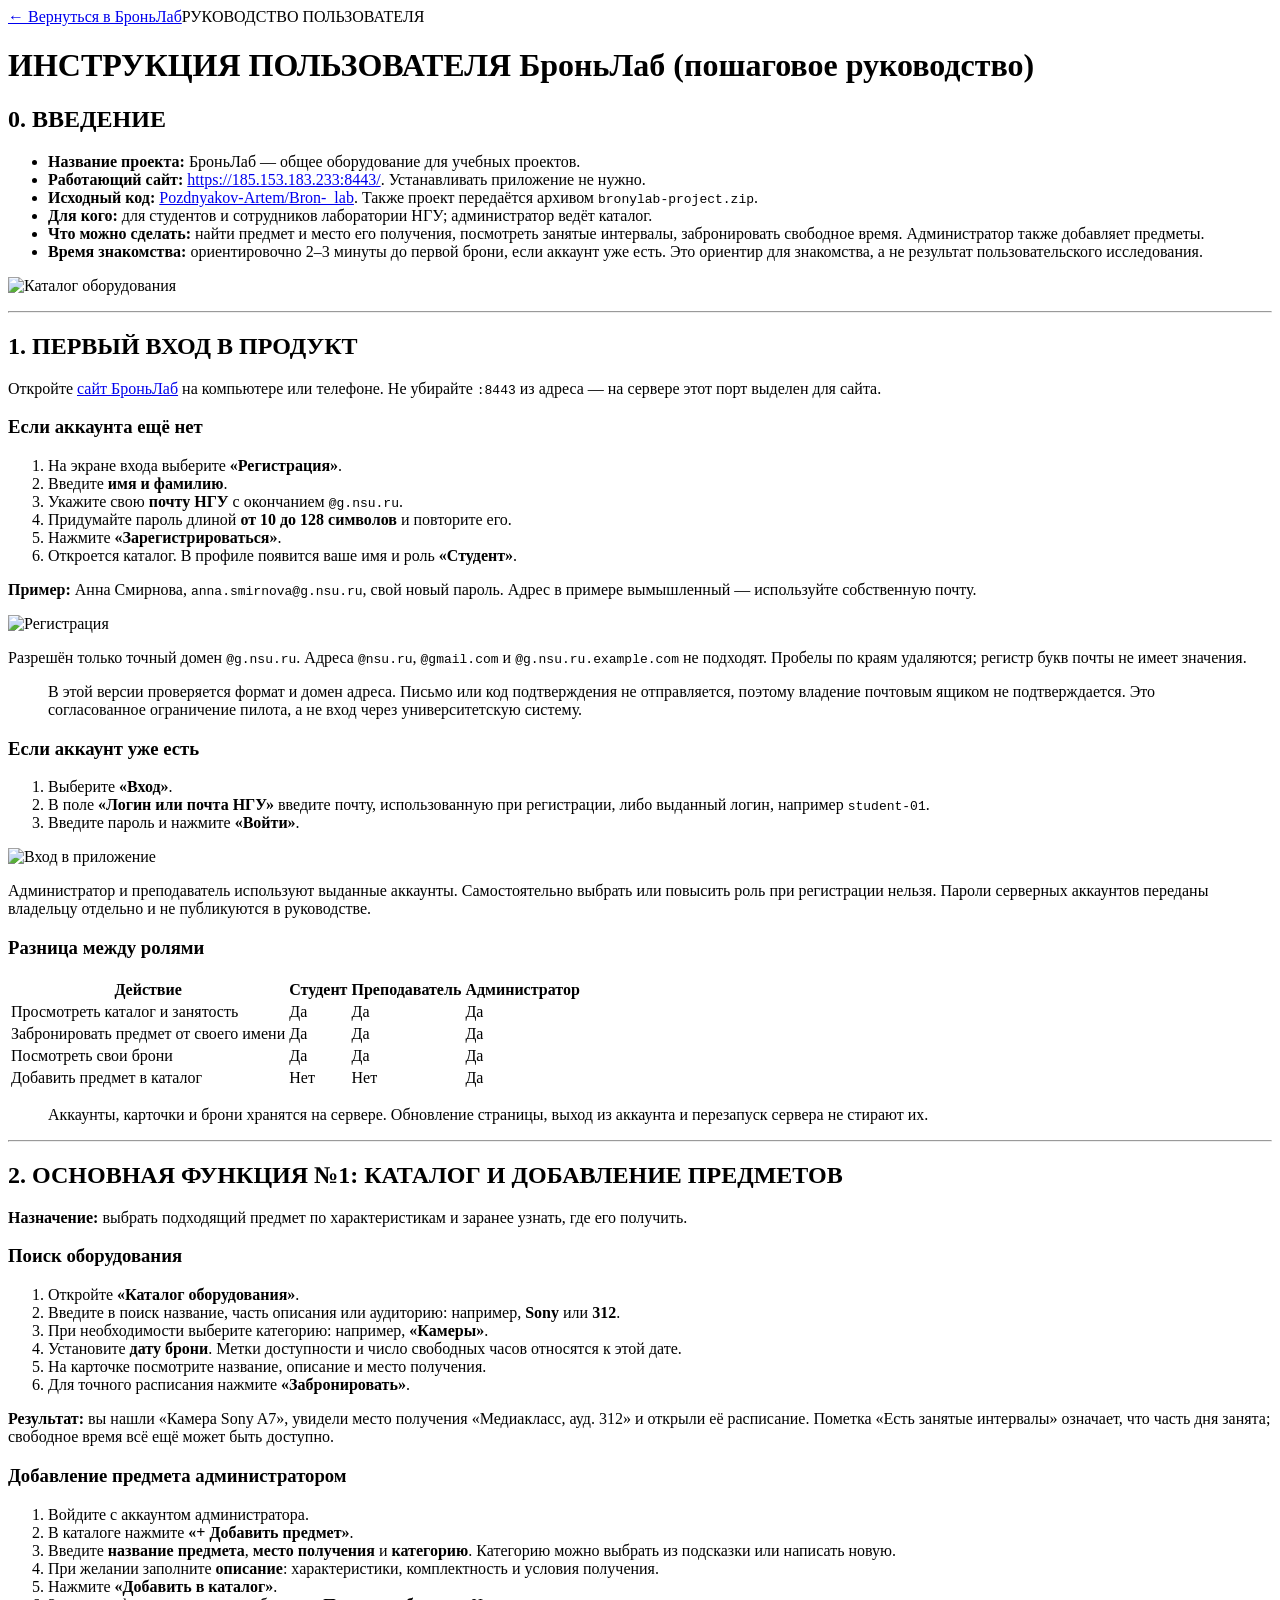
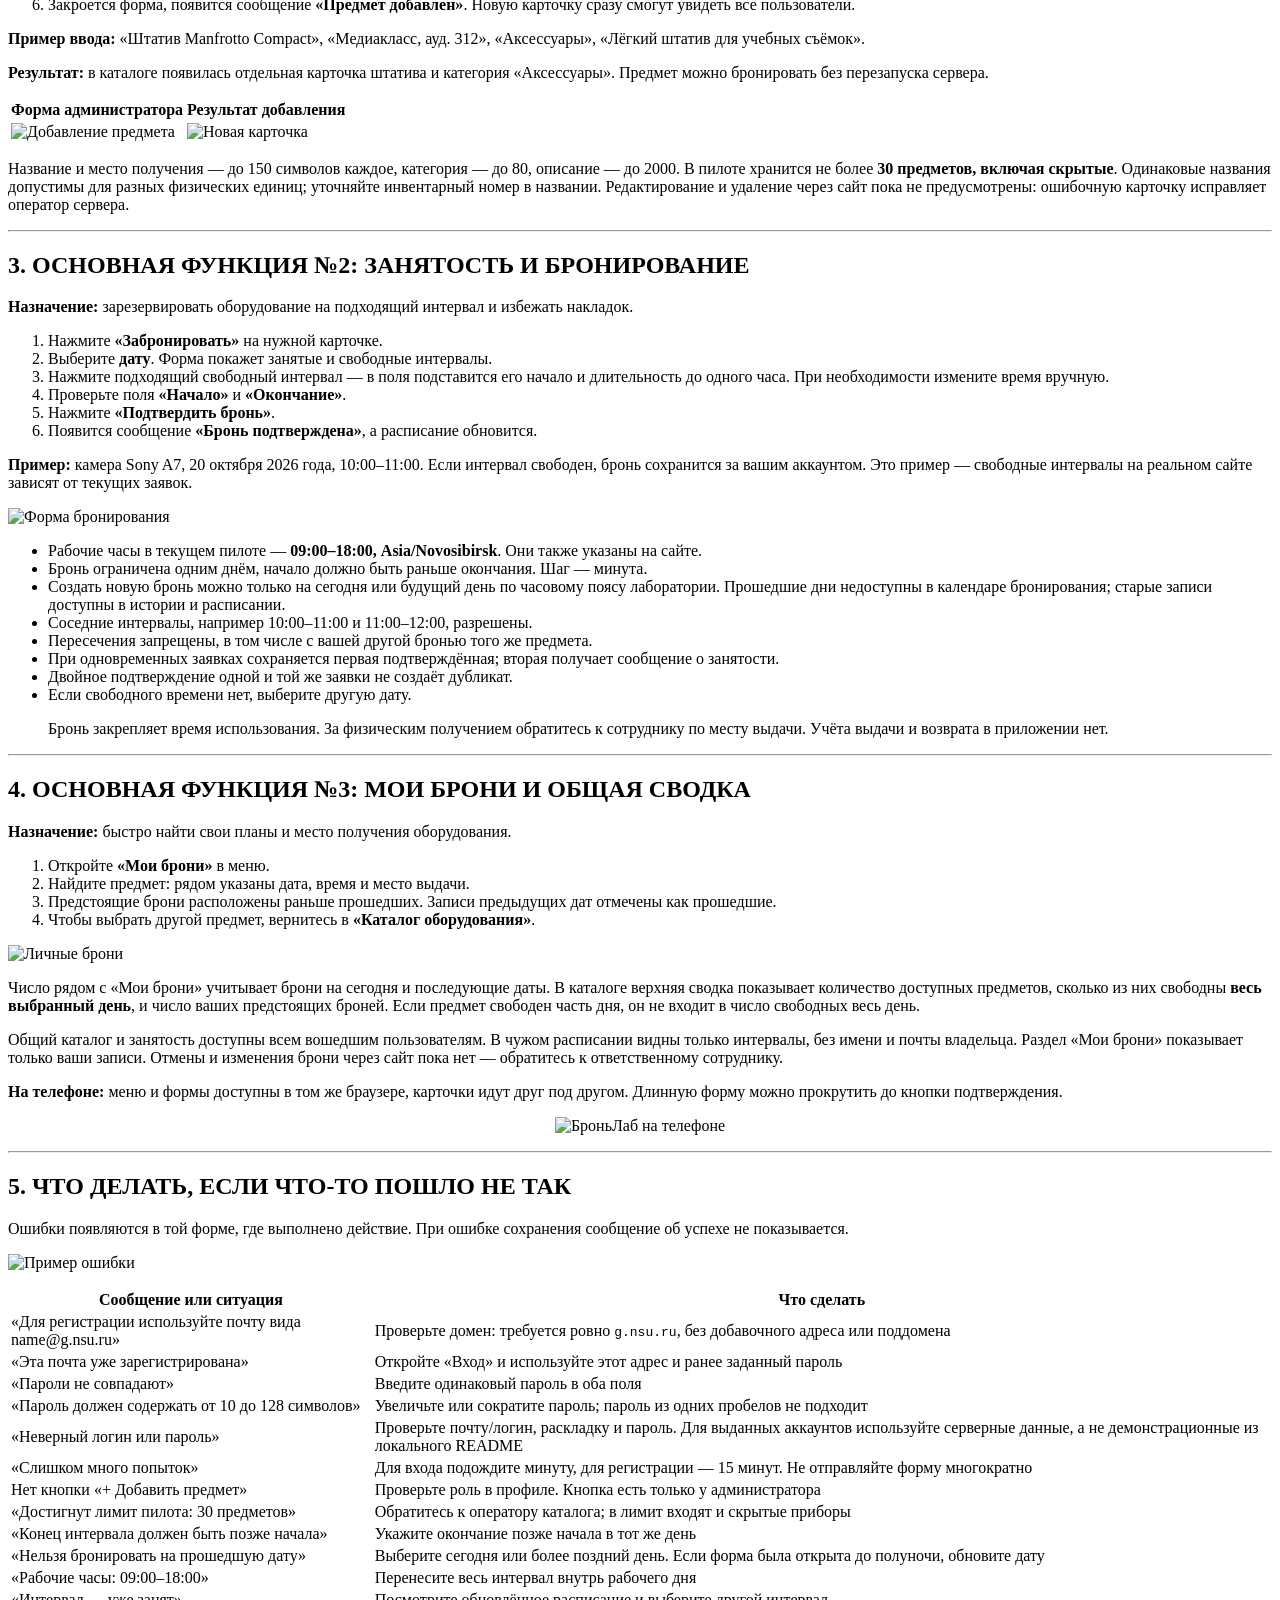
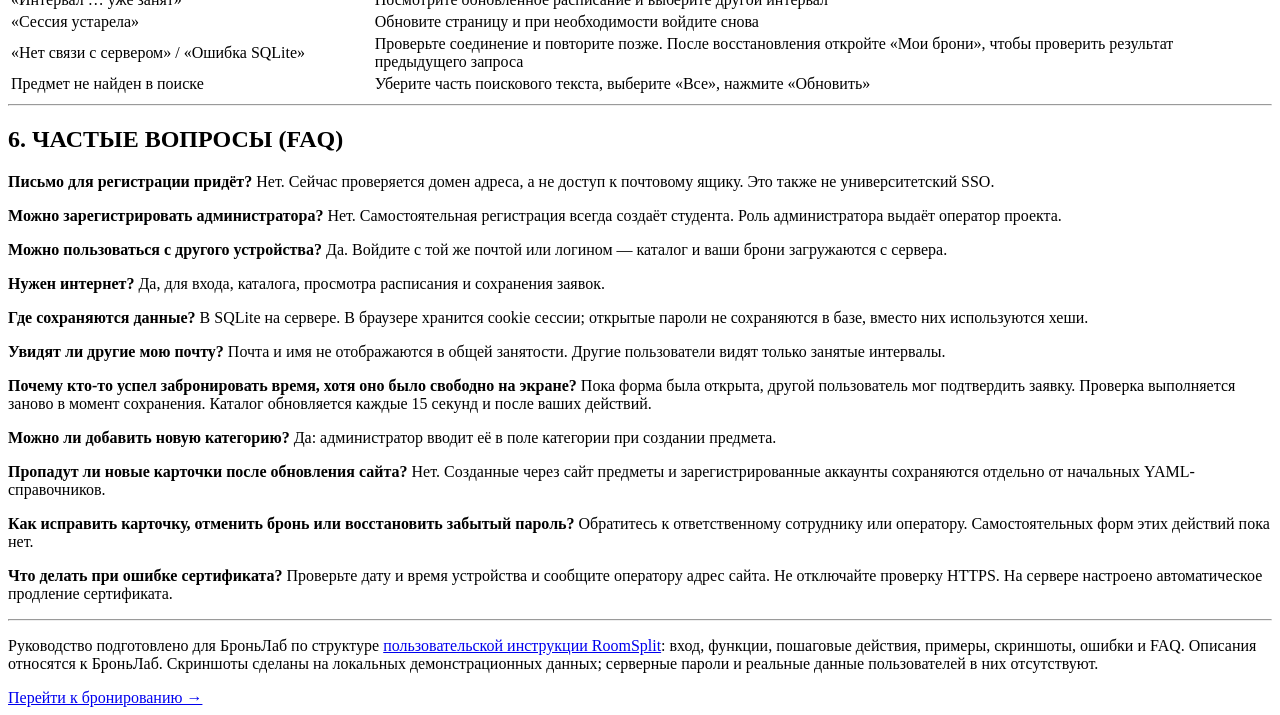
==== bronylab/templates/help.html @ c2df33de "Add Bronylab booking app, NSU registration and admin catalog; reject past dates" ====
<!doctype html>
<html lang="ru"><head><meta charset="utf-8"><meta name="viewport" content="width=device-width,initial-scale=1"><title>Инструкция пользователя — БроньЛаб</title><link rel="icon" href="/static/logo.svg"><link rel="stylesheet" href="/static/help.css?v=20261019"></head><body><header><a href="/">← Вернуться в БроньЛаб</a><span>РУКОВОДСТВО ПОЛЬЗОВАТЕЛЯ</span></header><main><h1 id="_1">ИНСТРУКЦИЯ ПОЛЬЗОВАТЕЛЯ БроньЛаб (пошаговое руководство)</h1>
<h2 id="0">0. ВВЕДЕНИЕ</h2>
<ul>
<li><strong>Название проекта:</strong> БроньЛаб — общее оборудование для учебных проектов.</li>
<li><strong>Работающий сайт:</strong> <a href="https://185.153.183.233:8443/">https://185.153.183.233:8443/</a>. Устанавливать приложение не нужно.</li>
<li><strong>Исходный код:</strong> <a href="https://github.com/Pozdnyakov-Artem/Bron-_lab">Pozdnyakov-Artem/Bron-_lab</a>. Также проект передаётся архивом <code>bronylab-project.zip</code>.</li>
<li><strong>Для кого:</strong> для студентов и сотрудников лаборатории НГУ; администратор ведёт каталог.</li>
<li><strong>Что можно сделать:</strong> найти предмет и место его получения, посмотреть занятые интервалы, забронировать свободное время. Администратор также добавляет предметы.</li>
<li><strong>Время знакомства:</strong> ориентировочно 2–3 минуты до первой брони, если аккаунт уже есть. Это ориентир для знакомства, а не результат пользовательского исследования.</li>
</ul>
<p><img alt="Каталог оборудования" src="/static/manual/manual/03-catalog.png" /></p>
<hr />
<h2 id="1">1. ПЕРВЫЙ ВХОД В ПРОДУКТ</h2>
<p>Откройте <a href="https://185.153.183.233:8443/">сайт БроньЛаб</a> на компьютере или телефоне. Не убирайте <code>:8443</code> из адреса — на сервере этот порт выделен для сайта.</p>
<h3 id="_2">Если аккаунта ещё нет</h3>
<ol>
<li>На экране входа выберите <strong>«Регистрация»</strong>.</li>
<li>Введите <strong>имя и фамилию</strong>.</li>
<li>Укажите свою <strong>почту НГУ</strong> с окончанием <code>@g.nsu.ru</code>.</li>
<li>Придумайте пароль длиной <strong>от 10 до 128 символов</strong> и повторите его.</li>
<li>Нажмите <strong>«Зарегистрироваться»</strong>.</li>
<li>Откроется каталог. В профиле появится ваше имя и роль <strong>«Студент»</strong>.</li>
</ol>
<p><strong>Пример:</strong> Анна Смирнова, <code>anna.smirnova@g.nsu.ru</code>, свой новый пароль. Адрес в примере вымышленный — используйте собственную почту.</p>
<p><img alt="Регистрация" src="/static/manual/manual/02-register.png" /></p>
<p>Разрешён только точный домен <code>@g.nsu.ru</code>. Адреса <code>@nsu.ru</code>, <code>@gmail.com</code> и <code>@g.nsu.ru.example.com</code> не подходят. Пробелы по краям удаляются; регистр букв почты не имеет значения.</p>
<blockquote>
<p>В этой версии проверяется формат и домен адреса. Письмо или код подтверждения не отправляется, поэтому владение почтовым ящиком не подтверждается. Это согласованное ограничение пилота, а не вход через университетскую систему.</p>
</blockquote>
<h3 id="_3">Если аккаунт уже есть</h3>
<ol>
<li>Выберите <strong>«Вход»</strong>.</li>
<li>В поле <strong>«Логин или почта НГУ»</strong> введите почту, использованную при регистрации, либо выданный логин, например <code>student-01</code>.</li>
<li>Введите пароль и нажмите <strong>«Войти»</strong>.</li>
</ol>
<p><img alt="Вход в приложение" src="/static/manual/manual/01-login.png" /></p>
<p>Администратор и преподаватель используют выданные аккаунты. Самостоятельно выбрать или повысить роль при регистрации нельзя. Пароли серверных аккаунтов переданы владельцу отдельно и не публикуются в руководстве.</p>
<h3 id="_4">Разница между ролями</h3>
<table>
<thead>
<tr>
<th>Действие</th>
<th>Студент</th>
<th>Преподаватель</th>
<th>Администратор</th>
</tr>
</thead>
<tbody>
<tr>
<td>Просмотреть каталог и занятость</td>
<td>Да</td>
<td>Да</td>
<td>Да</td>
</tr>
<tr>
<td>Забронировать предмет от своего имени</td>
<td>Да</td>
<td>Да</td>
<td>Да</td>
</tr>
<tr>
<td>Посмотреть свои брони</td>
<td>Да</td>
<td>Да</td>
<td>Да</td>
</tr>
<tr>
<td>Добавить предмет в каталог</td>
<td>Нет</td>
<td>Нет</td>
<td>Да</td>
</tr>
</tbody>
</table>
<blockquote>
<p>Аккаунты, карточки и брони хранятся на сервере. Обновление страницы, выход из аккаунта и перезапуск сервера не стирают их.</p>
</blockquote>
<hr />
<h2 id="2-no1">2. ОСНОВНАЯ ФУНКЦИЯ №1: КАТАЛОГ И ДОБАВЛЕНИЕ ПРЕДМЕТОВ</h2>
<p><strong>Назначение:</strong> выбрать подходящий предмет по характеристикам и заранее узнать, где его получить.</p>
<h3 id="_5">Поиск оборудования</h3>
<ol>
<li>Откройте <strong>«Каталог оборудования»</strong>.</li>
<li>Введите в поиск название, часть описания или аудиторию: например, <strong>Sony</strong> или <strong>312</strong>.</li>
<li>При необходимости выберите категорию: например, <strong>«Камеры»</strong>.</li>
<li>Установите <strong>дату брони</strong>. Метки доступности и число свободных часов относятся к этой дате.</li>
<li>На карточке посмотрите название, описание и место получения.</li>
<li>Для точного расписания нажмите <strong>«Забронировать»</strong>.</li>
</ol>
<p><strong>Результат:</strong> вы нашли «Камера Sony A7», увидели место получения «Медиакласс, ауд. 312» и открыли её расписание. Пометка «Есть занятые интервалы» означает, что часть дня занята; свободное время всё ещё может быть доступно.</p>
<h3 id="_6">Добавление предмета администратором</h3>
<ol>
<li>Войдите с аккаунтом администратора.</li>
<li>В каталоге нажмите <strong>«+ Добавить предмет»</strong>.</li>
<li>Введите <strong>название предмета</strong>, <strong>место получения</strong> и <strong>категорию</strong>. Категорию можно выбрать из подсказки или написать новую.</li>
<li>При желании заполните <strong>описание</strong>: характеристики, комплектность и условия получения.</li>
<li>Нажмите <strong>«Добавить в каталог»</strong>.</li>
<li>Закроется форма, появится сообщение <strong>«Предмет добавлен»</strong>. Новую карточку сразу смогут увидеть все пользователи.</li>
</ol>
<p><strong>Пример ввода:</strong> «Штатив Manfrotto Compact», «Медиакласс, ауд. 312», «Аксессуары», «Лёгкий штатив для учебных съёмок».</p>
<p><strong>Результат:</strong> в каталоге появилась отдельная карточка штатива и категория «Аксессуары». Предмет можно бронировать без перезапуска сервера.</p>
<table>
<thead>
<tr>
<th>Форма администратора</th>
<th>Результат добавления</th>
</tr>
</thead>
<tbody>
<tr>
<td><img alt="Добавление предмета" src="/static/manual/manual/04-equipment-form.png" /></td>
<td><img alt="Новая карточка" src="/static/manual/manual/05-equipment-created.png" /></td>
</tr>
</tbody>
</table>
<p>Название и место получения — до 150 символов каждое, категория — до 80, описание — до 2000. В пилоте хранится не более <strong>30 предметов, включая скрытые</strong>. Одинаковые названия допустимы для разных физических единиц; уточняйте инвентарный номер в названии. Редактирование и удаление через сайт пока не предусмотрены: ошибочную карточку исправляет оператор сервера.</p>
<hr />
<h2 id="3-no2">3. ОСНОВНАЯ ФУНКЦИЯ №2: ЗАНЯТОСТЬ И БРОНИРОВАНИЕ</h2>
<p><strong>Назначение:</strong> зарезервировать оборудование на подходящий интервал и избежать накладок.</p>
<ol>
<li>Нажмите <strong>«Забронировать»</strong> на нужной карточке.</li>
<li>Выберите <strong>дату</strong>. Форма покажет занятые и свободные интервалы.</li>
<li>Нажмите подходящий свободный интервал — в поля подставится его начало и длительность до одного часа. При необходимости измените время вручную.</li>
<li>Проверьте поля <strong>«Начало»</strong> и <strong>«Окончание»</strong>.</li>
<li>Нажмите <strong>«Подтвердить бронь»</strong>.</li>
<li>Появится сообщение <strong>«Бронь подтверждена»</strong>, а расписание обновится.</li>
</ol>
<p><strong>Пример:</strong> камера Sony A7, 20 октября 2026 года, 10:00–11:00. Если интервал свободен, бронь сохранится за вашим аккаунтом. Это пример — свободные интервалы на реальном сайте зависят от текущих заявок.</p>
<p><img alt="Форма бронирования" src="/static/manual/manual/06-booking.png" /></p>
<ul>
<li>Рабочие часы в текущем пилоте — <strong>09:00–18:00, Asia/Novosibirsk</strong>. Они также указаны на сайте.</li>
<li>Бронь ограничена одним днём, начало должно быть раньше окончания. Шаг — минута.</li>
<li>Создать новую бронь можно только на сегодня или будущий день по часовому поясу лаборатории. Прошедшие дни недоступны в календаре бронирования; старые записи доступны в истории и расписании.</li>
<li>Соседние интервалы, например 10:00–11:00 и 11:00–12:00, разрешены.</li>
<li>Пересечения запрещены, в том числе с вашей другой бронью того же предмета.</li>
<li>При одновременных заявках сохраняется первая подтверждённая; вторая получает сообщение о занятости.</li>
<li>Двойное подтверждение одной и той же заявки не создаёт дубликат.</li>
<li>Если свободного времени нет, выберите другую дату.</li>
</ul>
<blockquote>
<p>Бронь закрепляет время использования. За физическим получением обратитесь к сотруднику по месту выдачи. Учёта выдачи и возврата в приложении нет.</p>
</blockquote>
<hr />
<h2 id="4-no3">4. ОСНОВНАЯ ФУНКЦИЯ №3: МОИ БРОНИ И ОБЩАЯ СВОДКА</h2>
<p><strong>Назначение:</strong> быстро найти свои планы и место получения оборудования.</p>
<ol>
<li>Откройте <strong>«Мои брони»</strong> в меню.</li>
<li>Найдите предмет: рядом указаны дата, время и место выдачи.</li>
<li>Предстоящие брони расположены раньше прошедших. Записи предыдущих дат отмечены как прошедшие.</li>
<li>Чтобы выбрать другой предмет, вернитесь в <strong>«Каталог оборудования»</strong>.</li>
</ol>
<p><img alt="Личные брони" src="/static/manual/manual/07-my-bookings.png" /></p>
<p>Число рядом с «Мои брони» учитывает брони на сегодня и последующие даты. В каталоге верхняя сводка показывает количество доступных предметов, сколько из них свободны <strong>весь выбранный день</strong>, и число ваших предстоящих броней. Если предмет свободен часть дня, он не входит в число свободных весь день.</p>
<p>Общий каталог и занятость доступны всем вошедшим пользователям. В чужом расписании видны только интервалы, без имени и почты владельца. Раздел «Мои брони» показывает только ваши записи. Отмены и изменения брони через сайт пока нет — обратитесь к ответственному сотруднику.</p>
<p><strong>На телефоне:</strong> меню и формы доступны в том же браузере, карточки идут друг под другом. Длинную форму можно прокрутить до кнопки подтверждения.</p>
<p align="center"><img src="/static/manual/manual/08-mobile.png" alt="БроньЛаб на телефоне" width="300"></p>

<hr />
<h2 id="5-">5. ЧТО ДЕЛАТЬ, ЕСЛИ ЧТО-ТО ПОШЛО НЕ ТАК</h2>
<p>Ошибки появляются в той форме, где выполнено действие. При ошибке сохранения сообщение об успехе не показывается.</p>
<p><img alt="Пример ошибки" src="/static/manual/manual/09-error.png" /></p>
<table>
<thead>
<tr>
<th>Сообщение или ситуация</th>
<th>Что сделать</th>
</tr>
</thead>
<tbody>
<tr>
<td>«Для регистрации используйте почту вида name@g.nsu.ru»</td>
<td>Проверьте домен: требуется ровно <code>g.nsu.ru</code>, без добавочного адреса или поддомена</td>
</tr>
<tr>
<td>«Эта почта уже зарегистрирована»</td>
<td>Откройте «Вход» и используйте этот адрес и ранее заданный пароль</td>
</tr>
<tr>
<td>«Пароли не совпадают»</td>
<td>Введите одинаковый пароль в оба поля</td>
</tr>
<tr>
<td>«Пароль должен содержать от 10 до 128 символов»</td>
<td>Увеличьте или сократите пароль; пароль из одних пробелов не подходит</td>
</tr>
<tr>
<td>«Неверный логин или пароль»</td>
<td>Проверьте почту/логин, раскладку и пароль. Для выданных аккаунтов используйте серверные данные, а не демонстрационные из локального README</td>
</tr>
<tr>
<td>«Слишком много попыток»</td>
<td>Для входа подождите минуту, для регистрации — 15 минут. Не отправляйте форму многократно</td>
</tr>
<tr>
<td>Нет кнопки «+ Добавить предмет»</td>
<td>Проверьте роль в профиле. Кнопка есть только у администратора</td>
</tr>
<tr>
<td>«Достигнут лимит пилота: 30 предметов»</td>
<td>Обратитесь к оператору каталога; в лимит входят и скрытые приборы</td>
</tr>
<tr>
<td>«Конец интервала должен быть позже начала»</td>
<td>Укажите окончание позже начала в тот же день</td>
</tr>
<tr>
<td>«Нельзя бронировать на прошедшую дату»</td>
<td>Выберите сегодня или более поздний день. Если форма была открыта до полуночи, обновите дату</td>
</tr>
<tr>
<td>«Рабочие часы: 09:00–18:00»</td>
<td>Перенесите весь интервал внутрь рабочего дня</td>
</tr>
<tr>
<td>«Интервал … уже занят»</td>
<td>Посмотрите обновлённое расписание и выберите другой интервал</td>
</tr>
<tr>
<td>«Сессия устарела»</td>
<td>Обновите страницу и при необходимости войдите снова</td>
</tr>
<tr>
<td>«Нет связи с сервером» / «Ошибка SQLite»</td>
<td>Проверьте соединение и повторите позже. После восстановления откройте «Мои брони», чтобы проверить результат предыдущего запроса</td>
</tr>
<tr>
<td>Предмет не найден в поиске</td>
<td>Уберите часть поискового текста, выберите «Все», нажмите «Обновить»</td>
</tr>
</tbody>
</table>
<hr />
<h2 id="6-faq">6. ЧАСТЫЕ ВОПРОСЫ (FAQ)</h2>
<p><strong>Письмо для регистрации придёт?</strong> Нет. Сейчас проверяется домен адреса, а не доступ к почтовому ящику. Это также не университетский SSO.</p>
<p><strong>Можно зарегистрировать администратора?</strong> Нет. Самостоятельная регистрация всегда создаёт студента. Роль администратора выдаёт оператор проекта.</p>
<p><strong>Можно пользоваться с другого устройства?</strong> Да. Войдите с той же почтой или логином — каталог и ваши брони загружаются с сервера.</p>
<p><strong>Нужен интернет?</strong> Да, для входа, каталога, просмотра расписания и сохранения заявок.</p>
<p><strong>Где сохраняются данные?</strong> В SQLite на сервере. В браузере хранится cookie сессии; открытые пароли не сохраняются в базе, вместо них используются хеши.</p>
<p><strong>Увидят ли другие мою почту?</strong> Почта и имя не отображаются в общей занятости. Другие пользователи видят только занятые интервалы.</p>
<p><strong>Почему кто-то успел забронировать время, хотя оно было свободно на экране?</strong> Пока форма была открыта, другой пользователь мог подтвердить заявку. Проверка выполняется заново в момент сохранения. Каталог обновляется каждые 15 секунд и после ваших действий.</p>
<p><strong>Можно ли добавить новую категорию?</strong> Да: администратор вводит её в поле категории при создании предмета.</p>
<p><strong>Пропадут ли новые карточки после обновления сайта?</strong> Нет. Созданные через сайт предметы и зарегистрированные аккаунты сохраняются отдельно от начальных YAML-справочников.</p>
<p><strong>Как исправить карточку, отменить бронь или восстановить забытый пароль?</strong> Обратитесь к ответственному сотруднику или оператору. Самостоятельных форм этих действий пока нет.</p>
<p><strong>Что делать при ошибке сертификата?</strong> Проверьте дату и время устройства и сообщите оператору адрес сайта. Не отключайте проверку HTTPS. На сервере настроено автоматическое продление сертификата.</p>
<hr />
<p>Руководство подготовлено для БроньЛаб по структуре <a href="https://github.com/puoku/roomsplit/blob/main/docs/USER_MANUAL.md">пользовательской инструкции RoomSplit</a>: вход, функции, пошаговые действия, примеры, скриншоты, ошибки и FAQ. Описания относятся к БроньЛаб. Скриншоты сделаны на локальных демонстрационных данных; серверные пароли и реальные данные пользователей в них отсутствуют.</p></main><footer><a href="/">Перейти к бронированию →</a></footer></body></html>
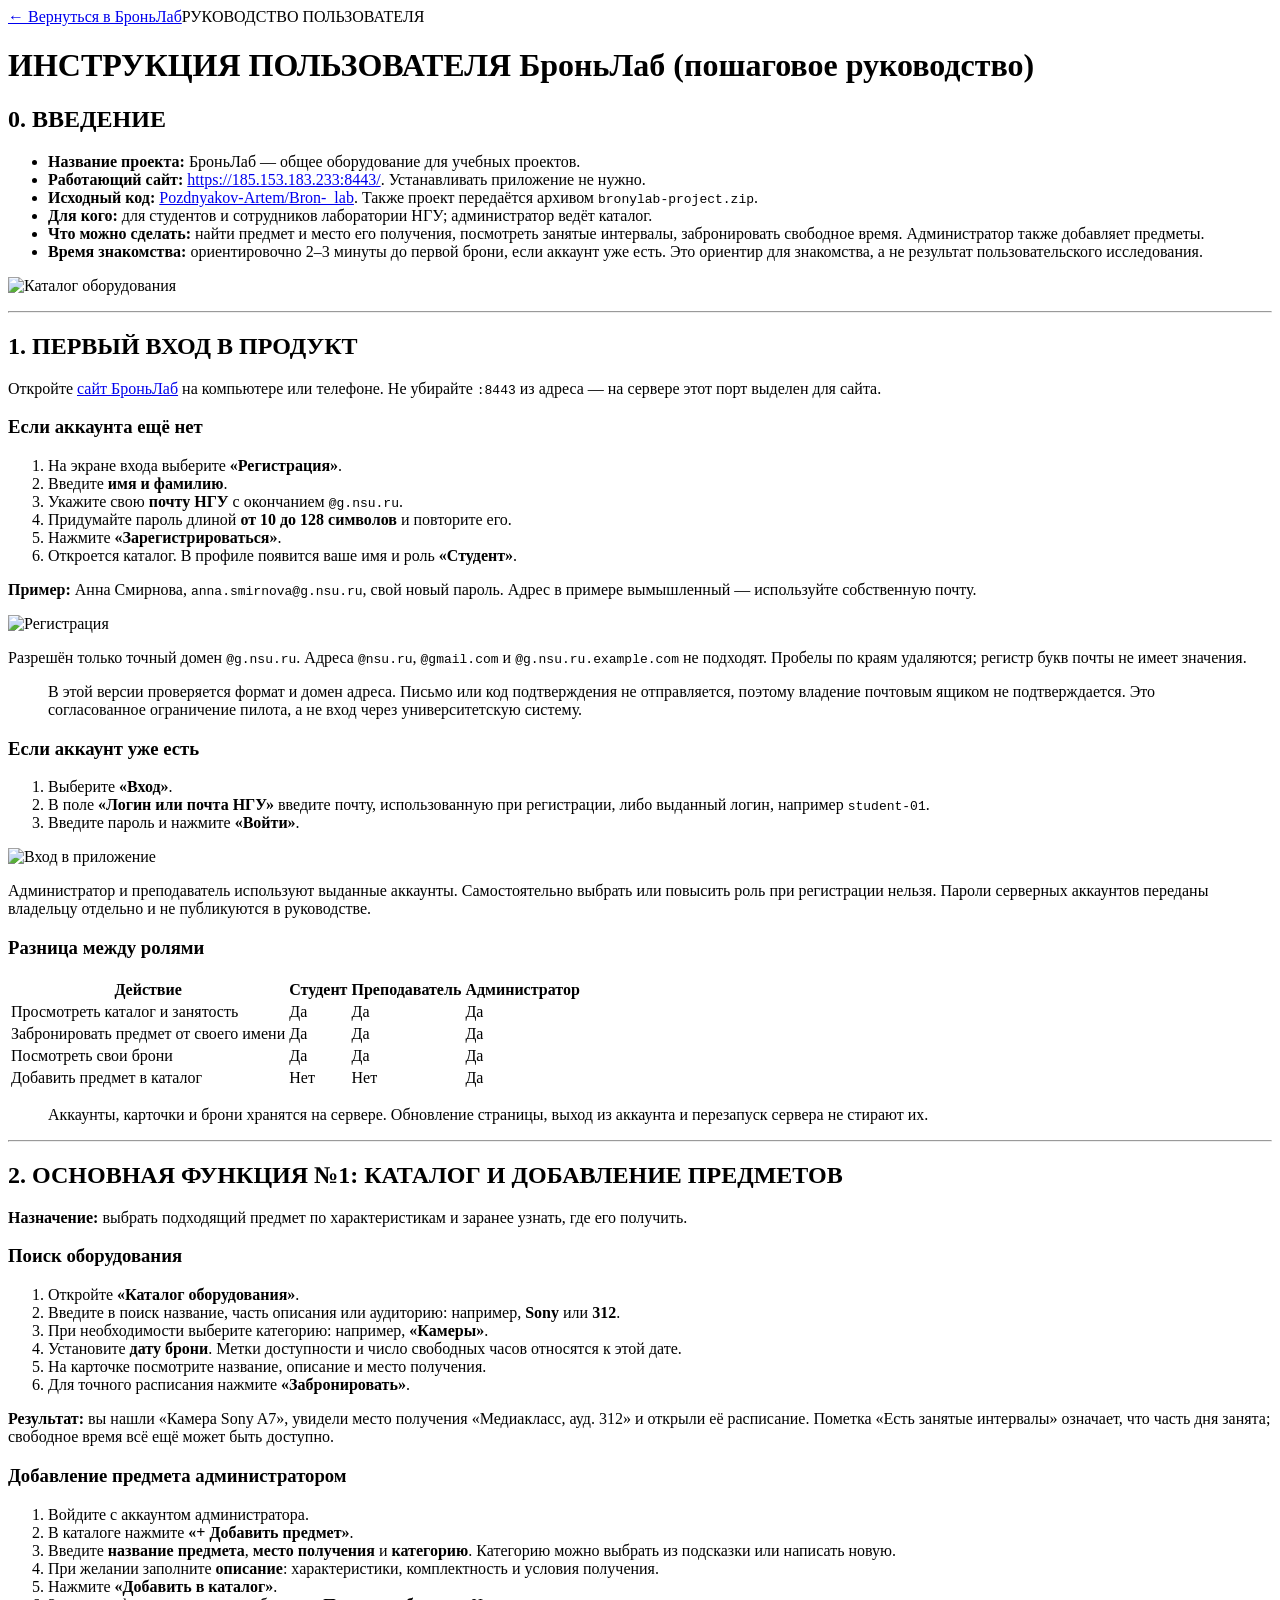
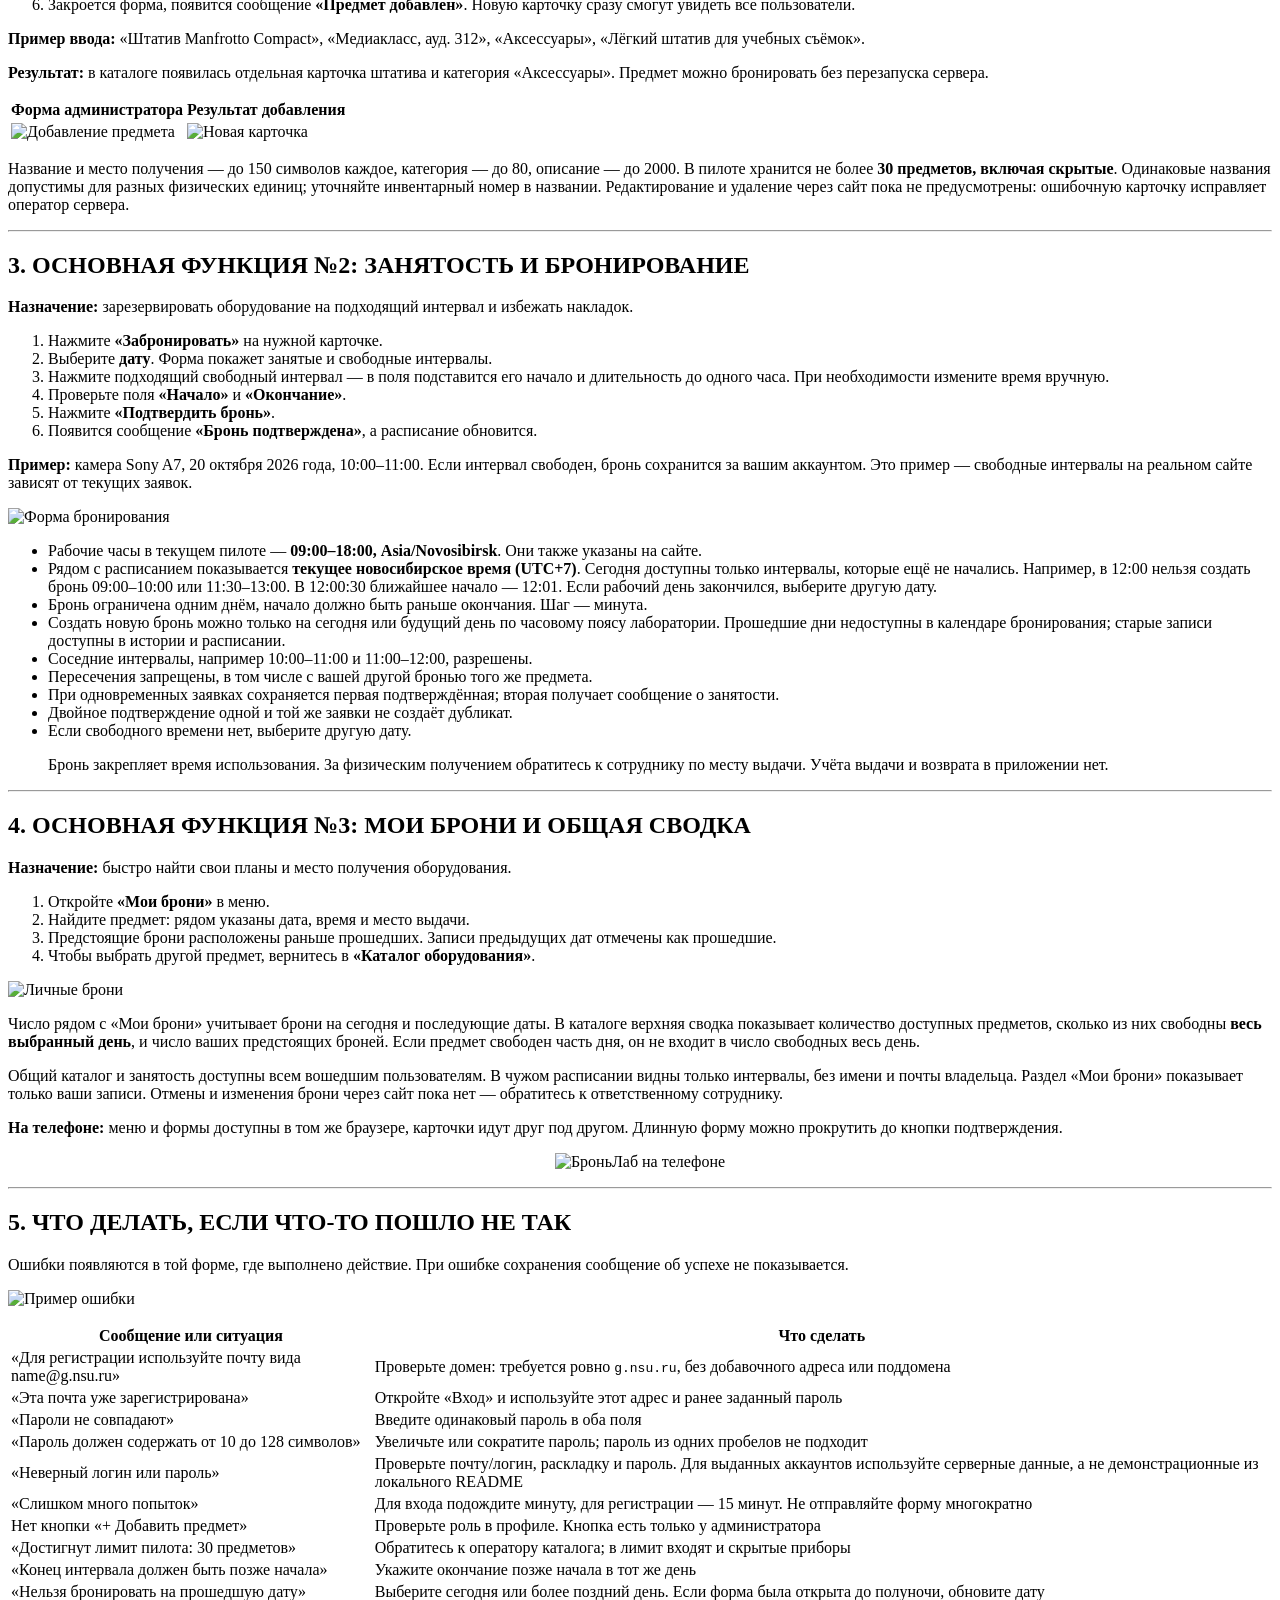
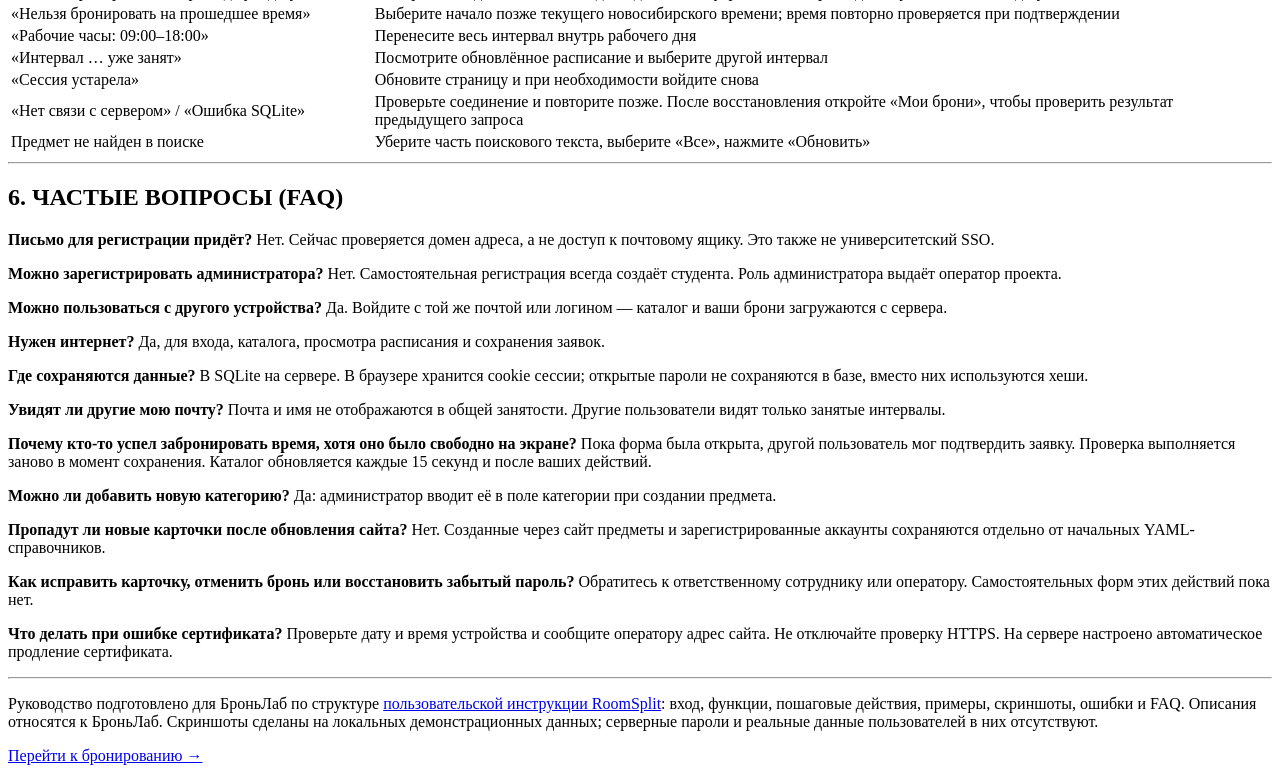
==== commit b9515b0d: "Reject elapsed booking times using Novosibirsk clock" ====
--- a/bronylab/templates/help.html
+++ b/bronylab/templates/help.html
@@ -130,6 +130,7 @@
 <p><img alt="Форма бронирования" src="/static/manual/manual/06-booking.png" /></p>
 <ul>
 <li>Рабочие часы в текущем пилоте — <strong>09:00–18:00, Asia/Novosibirsk</strong>. Они также указаны на сайте.</li>
+<li>Рядом с расписанием показывается <strong>текущее новосибирское время (UTC+7)</strong>. Сегодня доступны только интервалы, которые ещё не начались. Например, в 12:00 нельзя создать бронь 09:00–10:00 или 11:30–13:00. В 12:00:30 ближайшее начало — 12:01. Если рабочий день закончился, выберите другую дату.</li>
 <li>Бронь ограничена одним днём, начало должно быть раньше окончания. Шаг — минута.</li>
 <li>Создать новую бронь можно только на сегодня или будущий день по часовому поясу лаборатории. Прошедшие дни недоступны в календаре бронирования; старые записи доступны в истории и расписании.</li>
 <li>Соседние интервалы, например 10:00–11:00 и 11:00–12:00, разрешены.</li>
@@ -207,6 +208,10 @@
 <tr>
 <td>«Нельзя бронировать на прошедшую дату»</td>
 <td>Выберите сегодня или более поздний день. Если форма была открыта до полуночи, обновите дату</td>
+</tr>
+<tr>
+<td>«Нельзя бронировать на прошедшее время»</td>
+<td>Выберите начало позже текущего новосибирского времени; время повторно проверяется при подтверждении</td>
 </tr>
 <tr>
 <td>«Рабочие часы: 09:00–18:00»</td>
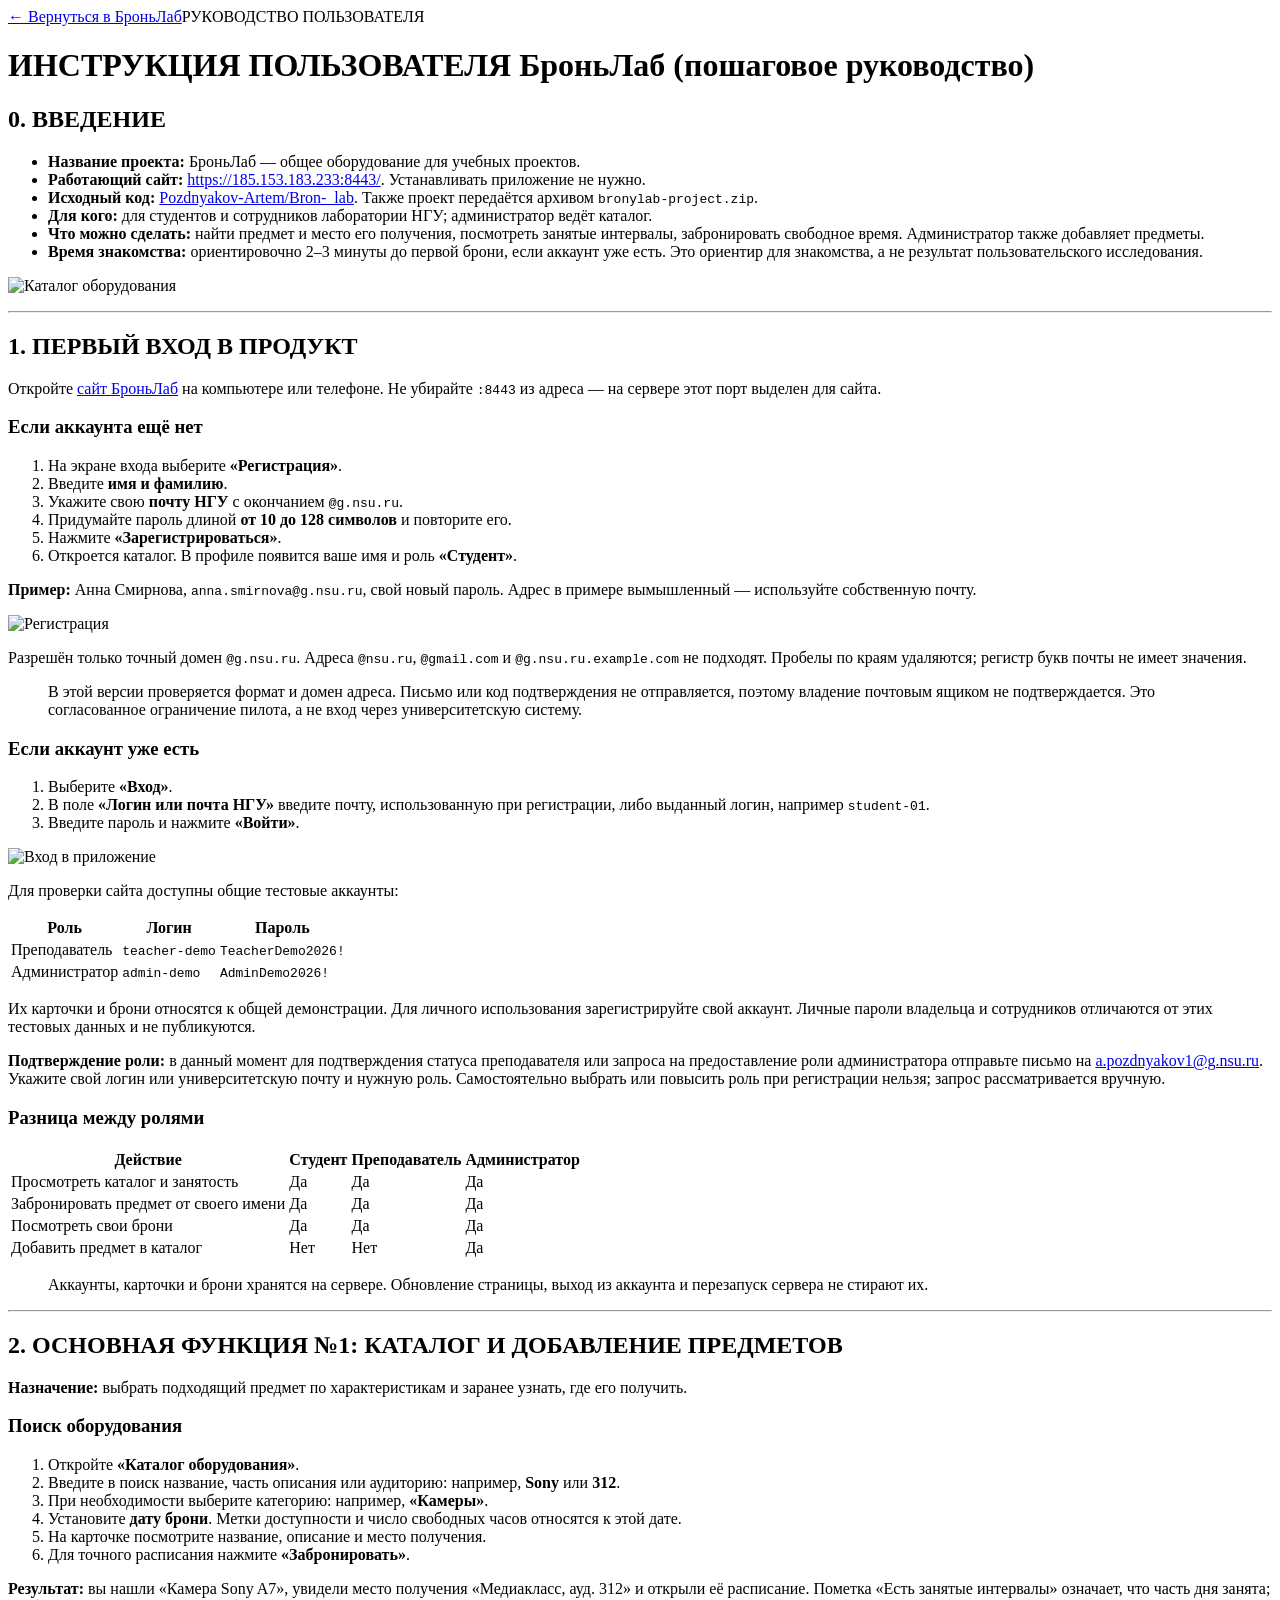
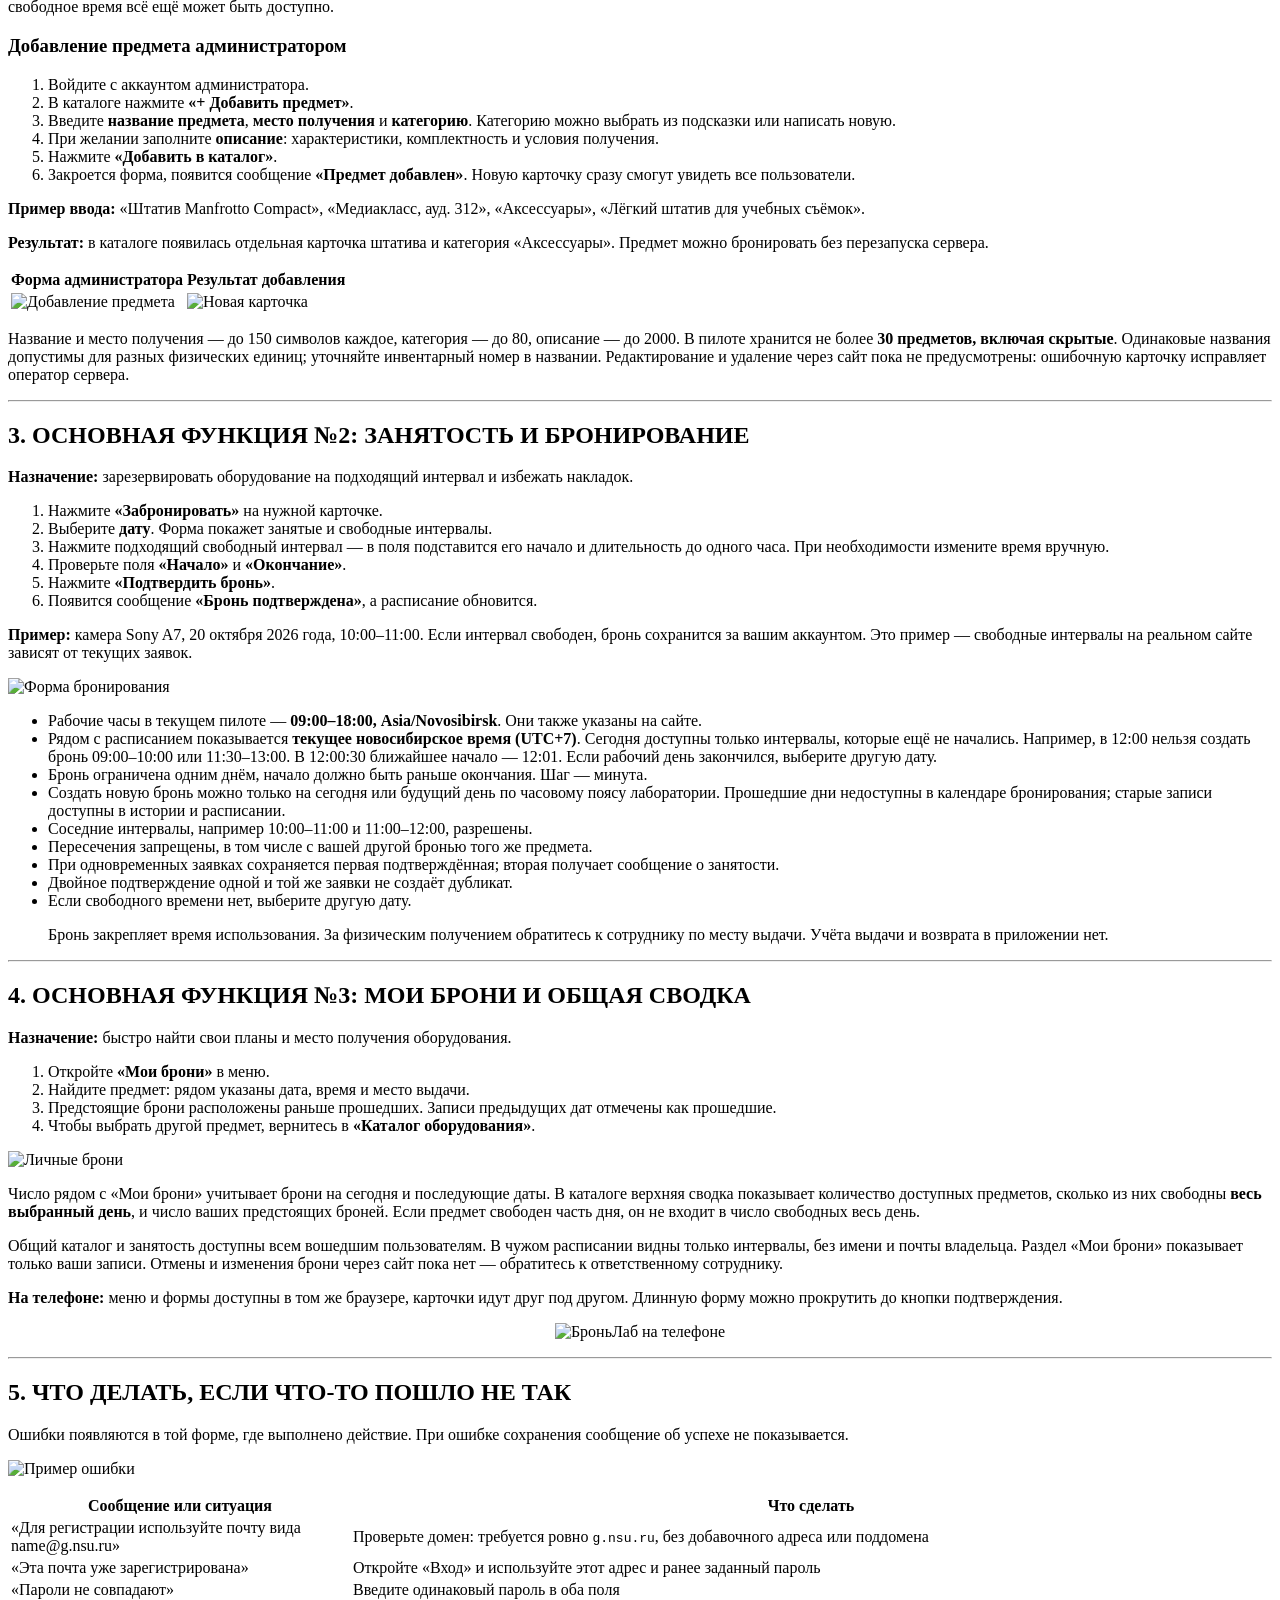
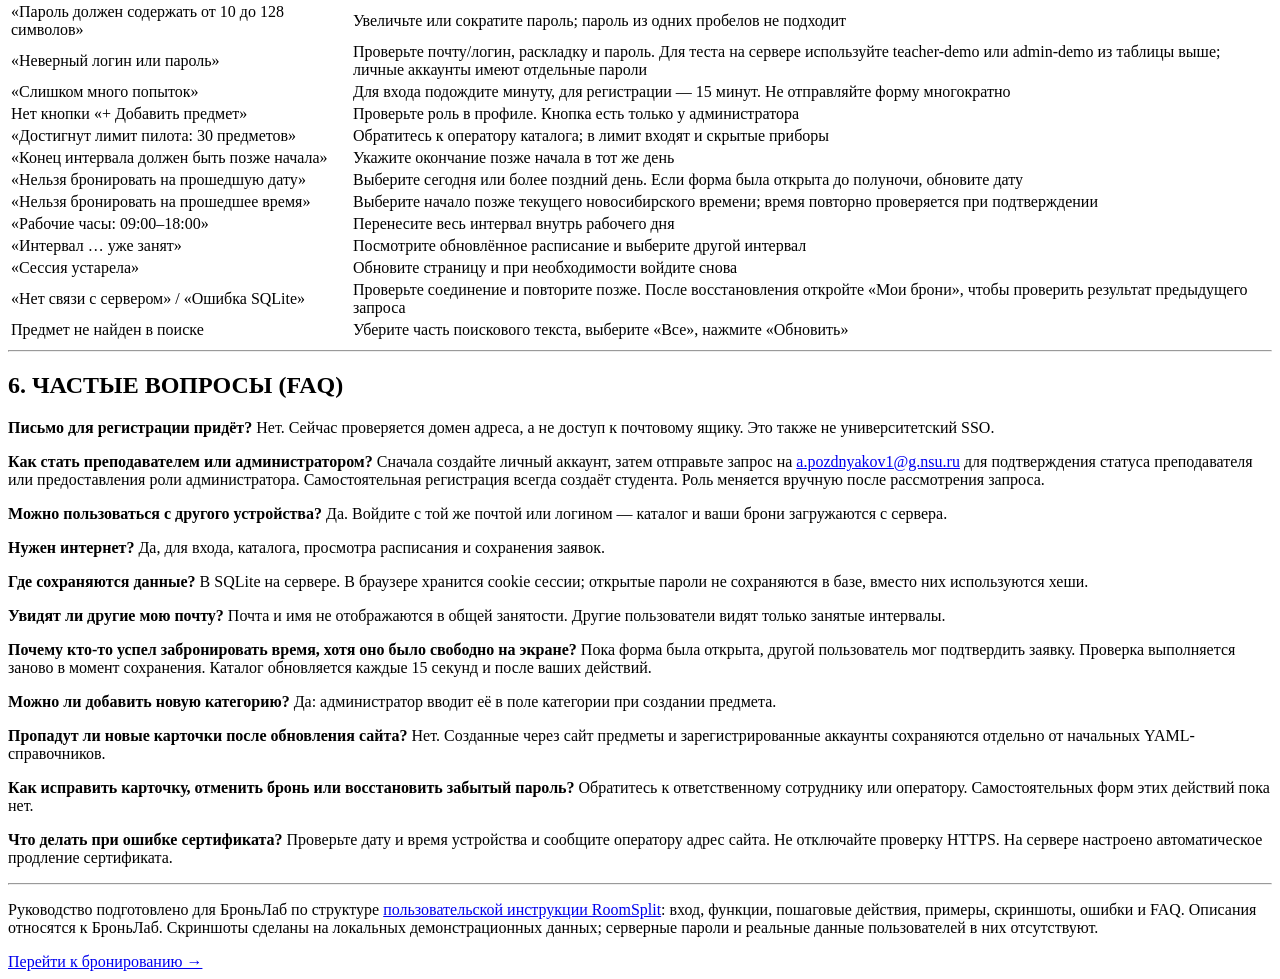
==== commit 166a3695: "Publish teacher and admin demo accounts and role request contact" ====
--- a/bronylab/templates/help.html
+++ b/bronylab/templates/help.html
@@ -35,7 +35,30 @@
 <li>Введите пароль и нажмите <strong>«Войти»</strong>.</li>
 </ol>
 <p><img alt="Вход в приложение" src="/static/manual/manual/01-login.png" /></p>
-<p>Администратор и преподаватель используют выданные аккаунты. Самостоятельно выбрать или повысить роль при регистрации нельзя. Пароли серверных аккаунтов переданы владельцу отдельно и не публикуются в руководстве.</p>
+<p>Для проверки сайта доступны общие тестовые аккаунты:</p>
+<table>
+<thead>
+<tr>
+<th>Роль</th>
+<th>Логин</th>
+<th>Пароль</th>
+</tr>
+</thead>
+<tbody>
+<tr>
+<td>Преподаватель</td>
+<td><code>teacher-demo</code></td>
+<td><code>TeacherDemo2026!</code></td>
+</tr>
+<tr>
+<td>Администратор</td>
+<td><code>admin-demo</code></td>
+<td><code>AdminDemo2026!</code></td>
+</tr>
+</tbody>
+</table>
+<p>Их карточки и брони относятся к общей демонстрации. Для личного использования зарегистрируйте свой аккаунт. Личные пароли владельца и сотрудников отличаются от этих тестовых данных и не публикуются.</p>
+<p><strong>Подтверждение роли:</strong> в данный момент для подтверждения статуса преподавателя или запроса на предоставление роли администратора отправьте письмо на <a href="mailto:a.pozdnyakov1@g.nsu.ru">a.pozdnyakov1@g.nsu.ru</a>. Укажите свой логин или университетскую почту и нужную роль. Самостоятельно выбрать или повысить роль при регистрации нельзя; запрос рассматривается вручную.</p>
 <h3 id="_4">Разница между ролями</h3>
 <table>
 <thead>
@@ -187,7 +210,7 @@
 </tr>
 <tr>
 <td>«Неверный логин или пароль»</td>
-<td>Проверьте почту/логин, раскладку и пароль. Для выданных аккаунтов используйте серверные данные, а не демонстрационные из локального README</td>
+<td>Проверьте почту/логин, раскладку и пароль. Для теста на сервере используйте teacher-demo или admin-demo из таблицы выше; личные аккаунты имеют отдельные пароли</td>
 </tr>
 <tr>
 <td>«Слишком много попыток»</td>
@@ -238,7 +261,7 @@
 <hr />
 <h2 id="6-faq">6. ЧАСТЫЕ ВОПРОСЫ (FAQ)</h2>
 <p><strong>Письмо для регистрации придёт?</strong> Нет. Сейчас проверяется домен адреса, а не доступ к почтовому ящику. Это также не университетский SSO.</p>
-<p><strong>Можно зарегистрировать администратора?</strong> Нет. Самостоятельная регистрация всегда создаёт студента. Роль администратора выдаёт оператор проекта.</p>
+<p><strong>Как стать преподавателем или администратором?</strong> Сначала создайте личный аккаунт, затем отправьте запрос на <a href="mailto:a.pozdnyakov1@g.nsu.ru">a.pozdnyakov1@g.nsu.ru</a> для подтверждения статуса преподавателя или предоставления роли администратора. Самостоятельная регистрация всегда создаёт студента. Роль меняется вручную после рассмотрения запроса.</p>
 <p><strong>Можно пользоваться с другого устройства?</strong> Да. Войдите с той же почтой или логином — каталог и ваши брони загружаются с сервера.</p>
 <p><strong>Нужен интернет?</strong> Да, для входа, каталога, просмотра расписания и сохранения заявок.</p>
 <p><strong>Где сохраняются данные?</strong> В SQLite на сервере. В браузере хранится cookie сессии; открытые пароли не сохраняются в базе, вместо них используются хеши.</p>
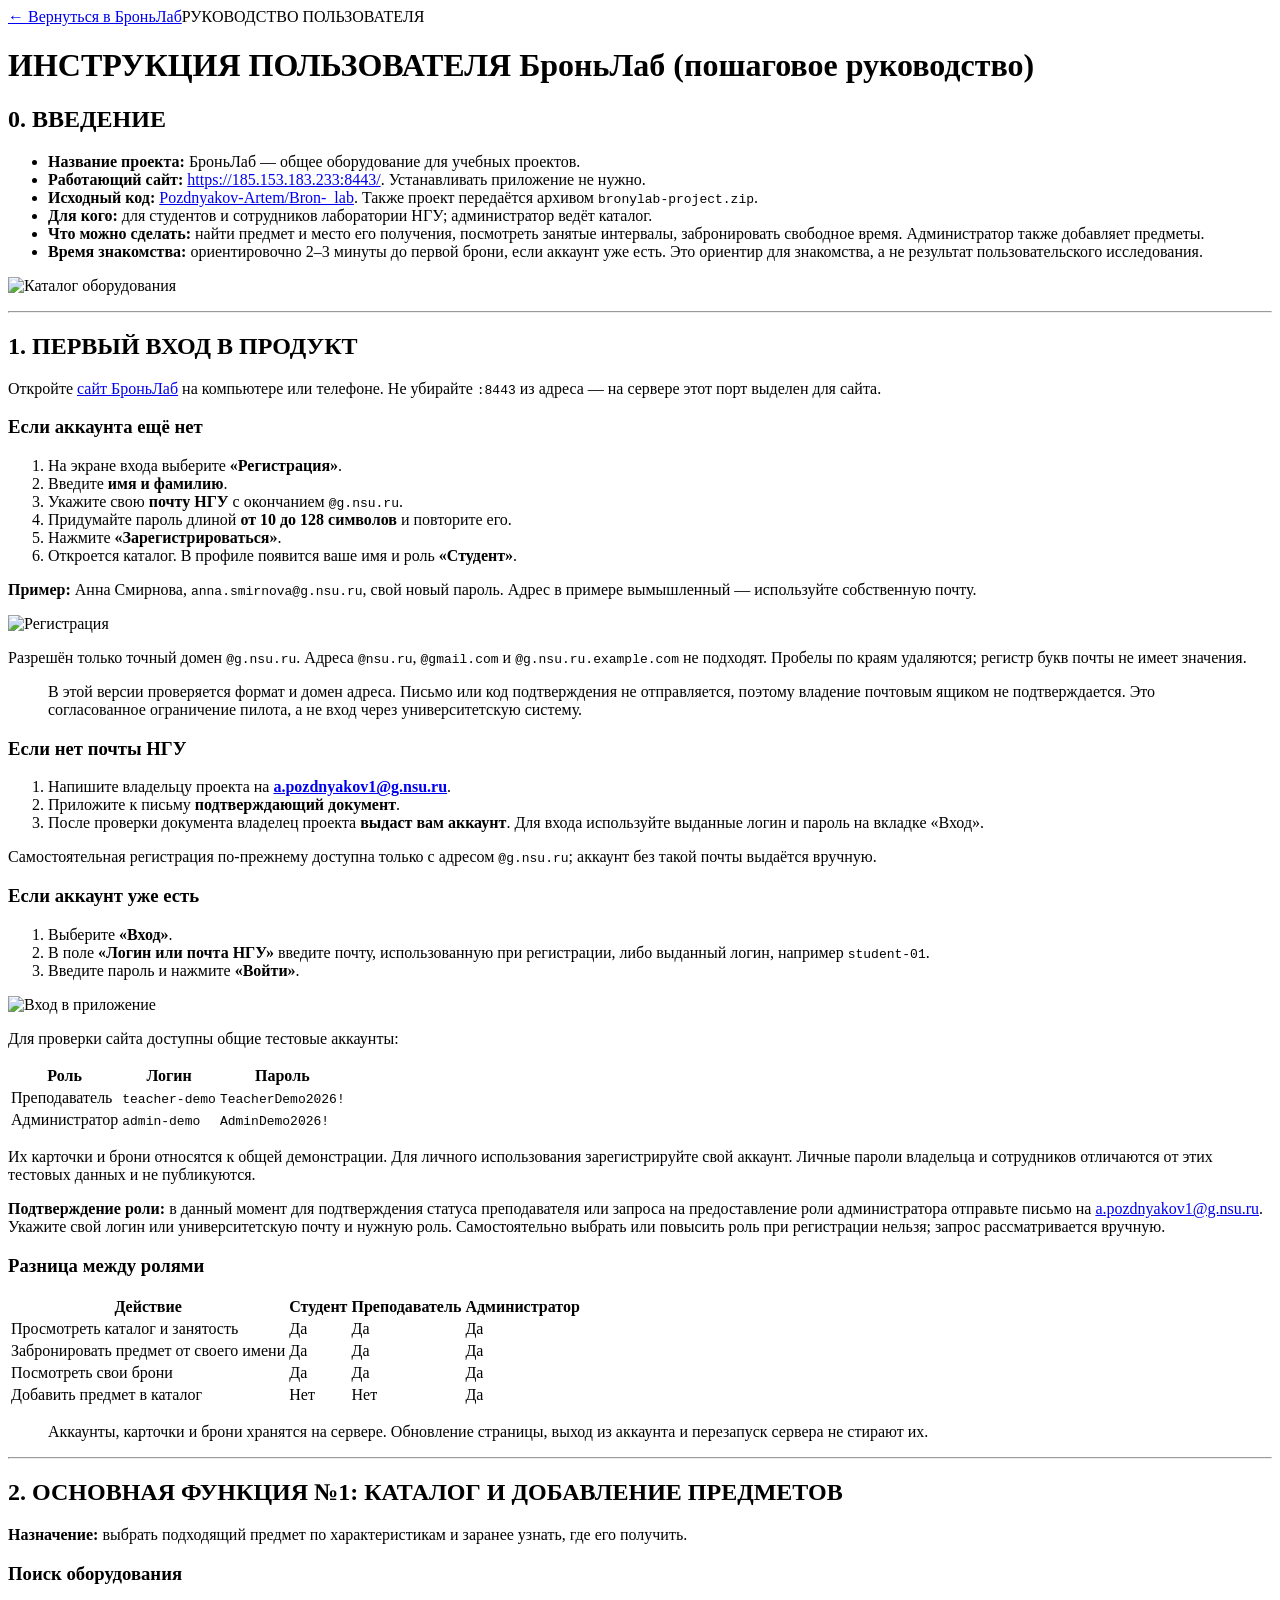
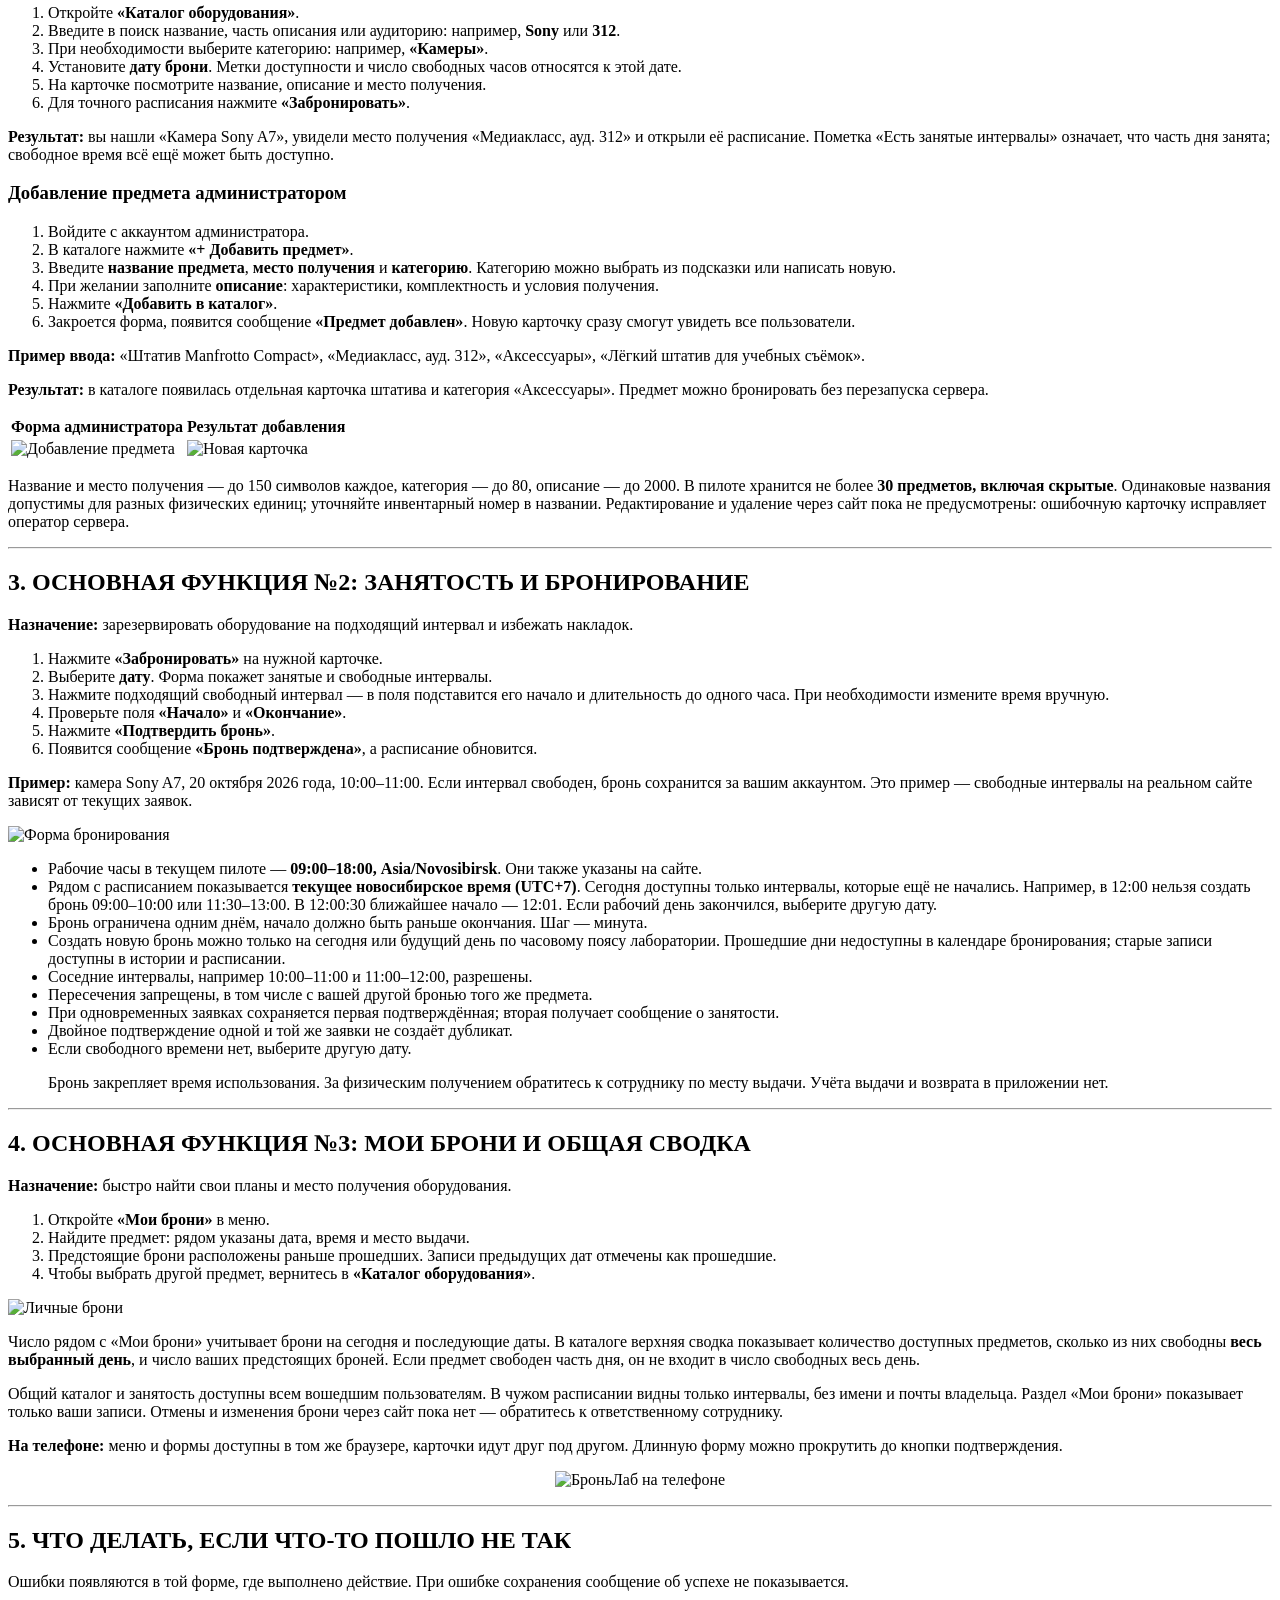
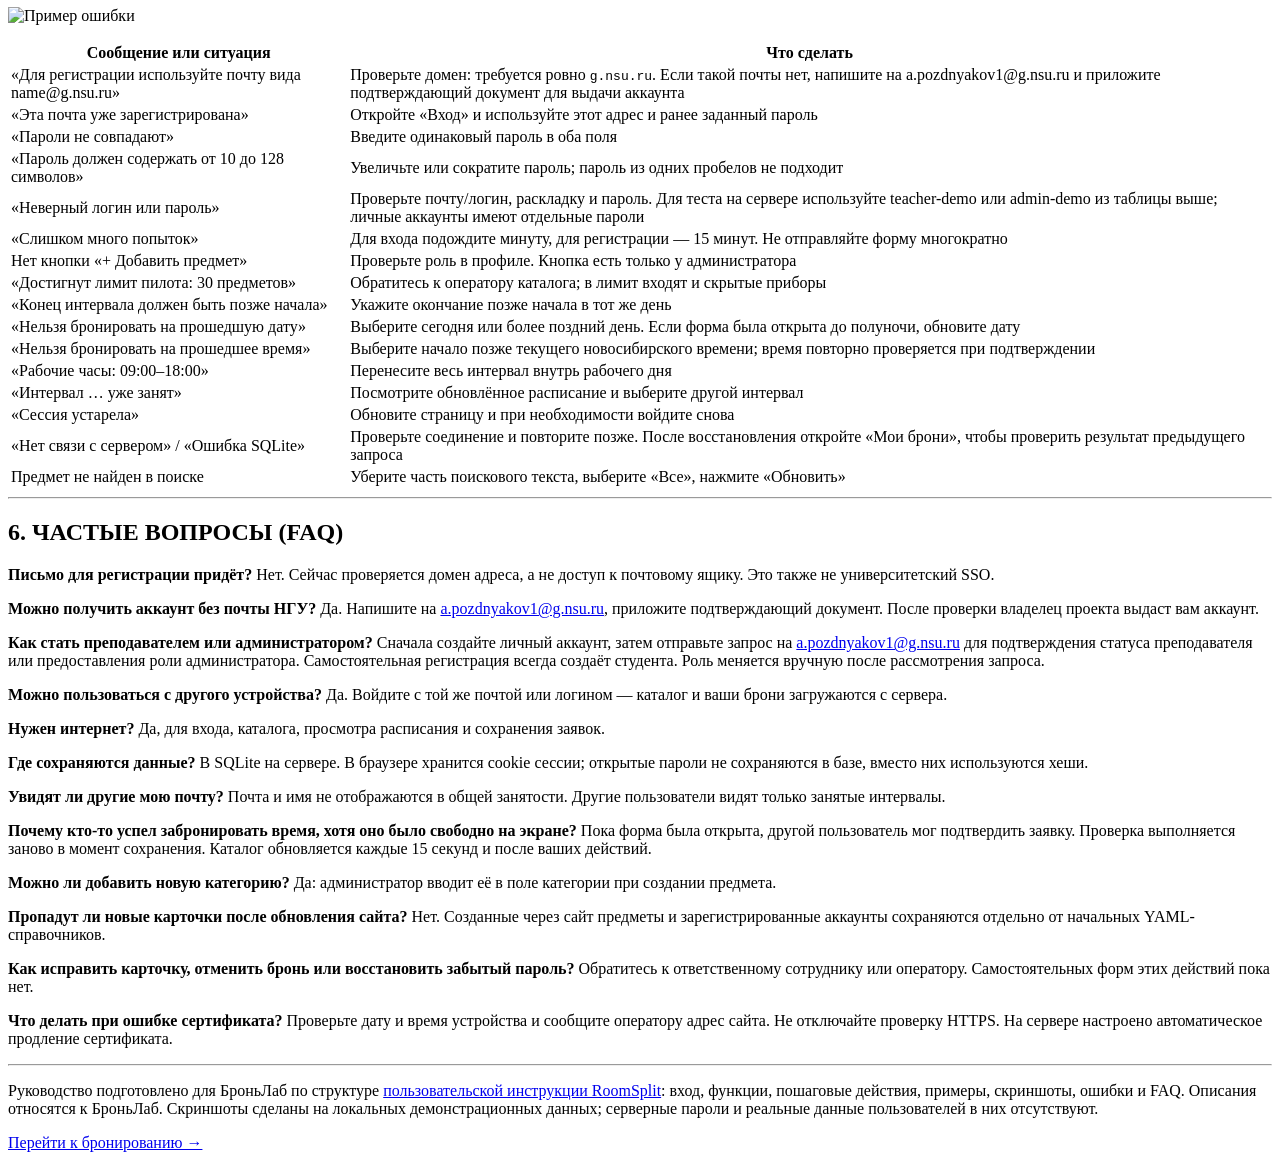
==== commit 251261dd: "Explain manual account issuance without an NSU email" ====
--- a/bronylab/templates/help.html
+++ b/bronylab/templates/help.html
@@ -28,7 +28,14 @@
 <blockquote>
 <p>В этой версии проверяется формат и домен адреса. Письмо или код подтверждения не отправляется, поэтому владение почтовым ящиком не подтверждается. Это согласованное ограничение пилота, а не вход через университетскую систему.</p>
 </blockquote>
-<h3 id="_3">Если аккаунт уже есть</h3>
+<h3 id="_3">Если нет почты НГУ</h3>
+<ol>
+<li>Напишите владельцу проекта на <strong><a href="mailto:a.pozdnyakov1@g.nsu.ru">a.pozdnyakov1@g.nsu.ru</a></strong>.</li>
+<li>Приложите к письму <strong>подтверждающий документ</strong>.</li>
+<li>После проверки документа владелец проекта <strong>выдаст вам аккаунт</strong>. Для входа используйте выданные логин и пароль на вкладке «Вход».</li>
+</ol>
+<p>Самостоятельная регистрация по-прежнему доступна только с адресом <code>@g.nsu.ru</code>; аккаунт без такой почты выдаётся вручную.</p>
+<h3 id="_4">Если аккаунт уже есть</h3>
 <ol>
 <li>Выберите <strong>«Вход»</strong>.</li>
 <li>В поле <strong>«Логин или почта НГУ»</strong> введите почту, использованную при регистрации, либо выданный логин, например <code>student-01</code>.</li>
@@ -59,7 +66,7 @@
 </table>
 <p>Их карточки и брони относятся к общей демонстрации. Для личного использования зарегистрируйте свой аккаунт. Личные пароли владельца и сотрудников отличаются от этих тестовых данных и не публикуются.</p>
 <p><strong>Подтверждение роли:</strong> в данный момент для подтверждения статуса преподавателя или запроса на предоставление роли администратора отправьте письмо на <a href="mailto:a.pozdnyakov1@g.nsu.ru">a.pozdnyakov1@g.nsu.ru</a>. Укажите свой логин или университетскую почту и нужную роль. Самостоятельно выбрать или повысить роль при регистрации нельзя; запрос рассматривается вручную.</p>
-<h3 id="_4">Разница между ролями</h3>
+<h3 id="_5">Разница между ролями</h3>
 <table>
 <thead>
 <tr>
@@ -102,7 +109,7 @@
 <hr />
 <h2 id="2-no1">2. ОСНОВНАЯ ФУНКЦИЯ №1: КАТАЛОГ И ДОБАВЛЕНИЕ ПРЕДМЕТОВ</h2>
 <p><strong>Назначение:</strong> выбрать подходящий предмет по характеристикам и заранее узнать, где его получить.</p>
-<h3 id="_5">Поиск оборудования</h3>
+<h3 id="_6">Поиск оборудования</h3>
 <ol>
 <li>Откройте <strong>«Каталог оборудования»</strong>.</li>
 <li>Введите в поиск название, часть описания или аудиторию: например, <strong>Sony</strong> или <strong>312</strong>.</li>
@@ -112,7 +119,7 @@
 <li>Для точного расписания нажмите <strong>«Забронировать»</strong>.</li>
 </ol>
 <p><strong>Результат:</strong> вы нашли «Камера Sony A7», увидели место получения «Медиакласс, ауд. 312» и открыли её расписание. Пометка «Есть занятые интервалы» означает, что часть дня занята; свободное время всё ещё может быть доступно.</p>
-<h3 id="_6">Добавление предмета администратором</h3>
+<h3 id="_7">Добавление предмета администратором</h3>
 <ol>
 <li>Войдите с аккаунтом администратора.</li>
 <li>В каталоге нажмите <strong>«+ Добавить предмет»</strong>.</li>
@@ -194,7 +201,7 @@
 <tbody>
 <tr>
 <td>«Для регистрации используйте почту вида name@g.nsu.ru»</td>
-<td>Проверьте домен: требуется ровно <code>g.nsu.ru</code>, без добавочного адреса или поддомена</td>
+<td>Проверьте домен: требуется ровно <code>g.nsu.ru</code>. Если такой почты нет, напишите на a.pozdnyakov1@g.nsu.ru и приложите подтверждающий документ для выдачи аккаунта</td>
 </tr>
 <tr>
 <td>«Эта почта уже зарегистрирована»</td>
@@ -261,6 +268,7 @@
 <hr />
 <h2 id="6-faq">6. ЧАСТЫЕ ВОПРОСЫ (FAQ)</h2>
 <p><strong>Письмо для регистрации придёт?</strong> Нет. Сейчас проверяется домен адреса, а не доступ к почтовому ящику. Это также не университетский SSO.</p>
+<p><strong>Можно получить аккаунт без почты НГУ?</strong> Да. Напишите на <a href="mailto:a.pozdnyakov1@g.nsu.ru">a.pozdnyakov1@g.nsu.ru</a>, приложите подтверждающий документ. После проверки владелец проекта выдаст вам аккаунт.</p>
 <p><strong>Как стать преподавателем или администратором?</strong> Сначала создайте личный аккаунт, затем отправьте запрос на <a href="mailto:a.pozdnyakov1@g.nsu.ru">a.pozdnyakov1@g.nsu.ru</a> для подтверждения статуса преподавателя или предоставления роли администратора. Самостоятельная регистрация всегда создаёт студента. Роль меняется вручную после рассмотрения запроса.</p>
 <p><strong>Можно пользоваться с другого устройства?</strong> Да. Войдите с той же почтой или логином — каталог и ваши брони загружаются с сервера.</p>
 <p><strong>Нужен интернет?</strong> Да, для входа, каталога, просмотра расписания и сохранения заявок.</p>
